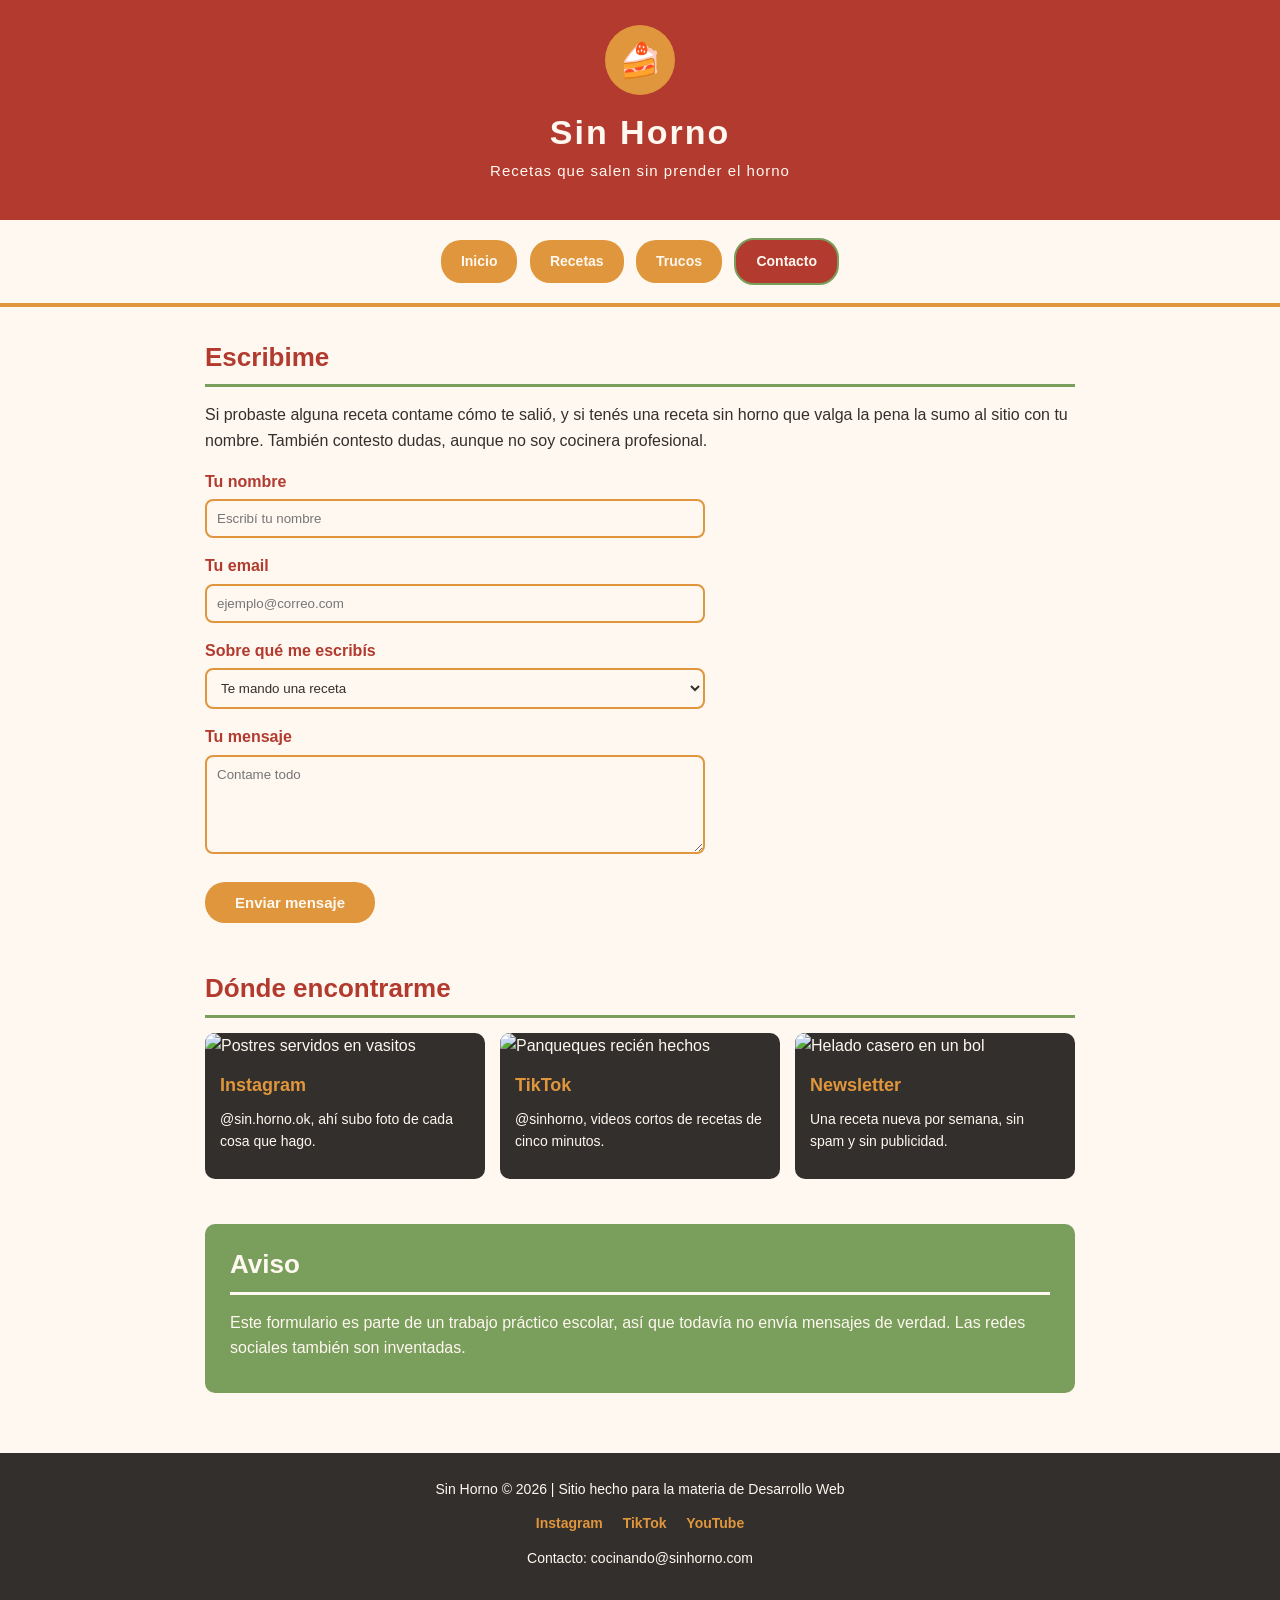
==== contacto.html @ 2b8857d3 "agregado de fotos" ====
<!DOCTYPE html>
<html lang="es">
<head>
  <meta charset="UTF-8">
  <meta name="viewport" content="width=device-width, initial-scale=1.0">
  <title>Sin Horno | Contacto</title>
  <link rel="stylesheet" href="styles.css">
</head>
<body>

  
  <header>
    <div class="logo">&#127856;</div>
    <h1 class="nombre-sitio">Sin Horno</h1>
    <p class="bajada">Recetas que salen sin prender el horno</p>
  </header>

  <!-- BARRA DE NAVEGACION -->
  <nav>
    <a class="boton-nav" href="index.html">Inicio</a>
    <a class="boton-nav" href="recetas.html">Recetas</a>
    <a class="boton-nav" href="trucos.html">Trucos</a>
    <a class="boton-nav activo" href="contacto.html">Contacto</a>
  </nav>

  <!-- CONTENIDO -->
  <main>

    <section class="seccion">
      <h2>Escribime</h2>
      <p>Si probaste alguna receta contame cómo te salió, y si tenés una receta
      sin horno que valga la pena la sumo al sitio con tu nombre. También
      contesto dudas, aunque no soy cocinera profesional.</p>

      <form class="formulario" action="#">
        <label for="nombre">Tu nombre</label>
        <input type="text" id="nombre" name="nombre" placeholder="Escribí tu nombre">

        <label for="email">Tu email</label>
        <input type="email" id="email" name="email" placeholder="ejemplo@correo.com">

        <label for="tema">Sobre qué me escribís</label>
        <select id="tema" name="tema">
          <option>Te mando una receta</option>
          <option>Probé una receta y te cuento</option>
          <option>Tengo una duda</option>
          <option>Otra cosa</option>
        </select>

        <label for="mensaje">Tu mensaje</label>
        <textarea id="mensaje" name="mensaje" rows="5" placeholder="Contame todo"></textarea>

        <button type="submit">Enviar mensaje</button>
      </form>
    </section>

    <section class="seccion">
      <h2>Dónde encontrarme</h2>
      <div class="tarjetas">

        <article class="tarjeta">
          <img src="https://share.google/t1tZrrpEKLKgAVVDU" alt="Postres servidos en vasitos">
          <h3>Instagram</h3>
          <p>@sin.horno.ok, ahí subo foto de cada cosa que hago.</p>
        </article>

        <article class="tarjeta">
          <img src="https://share.google/OLyDebJdWChXNL6Qj" alt="Panqueques recién hechos">
          <h3>TikTok</h3>
          <p>@sinhorno, videos cortos de recetas de cinco minutos.</p>
        </article>

        <article class="tarjeta">
          <img src="https://share.google/dHQaOZA0Nqm8f5Prq" alt="Helado casero en un bol">
          <h3>Newsletter</h3>
          <p>Una receta nueva por semana, sin spam y sin publicidad.</p>
        </article>

      </div>
    </section>

    <section class="destacado">
      <h2>Aviso</h2>
      <p>Este formulario es parte de un trabajo práctico escolar, así que
      todavía no envía mensajes de verdad. Las redes sociales también son
      inventadas.</p>
    </section>

  </main>

  <!-- PIE DE PAGINA -->
  <footer>
    <p>Sin Horno &copy; 2026 | Sitio hecho para la materia de Desarrollo Web</p>
    <p>
      <a href="#">Instagram</a>
      <a href="#">TikTok</a>
      <a href="#">YouTube</a>
    </p>
    <p>Contacto: cocinando@sinhorno.com</p>
  </footer>

</body>
</html>
---- styles.css ----
* {
  margin: 0;
  padding: 0;
  box-sizing: border-box;
}

body {
  font-family: Verdana, Geneva, sans-serif;
  background-color: #FFF8F0;
  color: #332F2C;
  line-height: 1.6;
}


header {
  background-color: #B23A2E;
  color: #FFF8F0;
  text-align: center;
  padding: 25px 15px;
}

.logo {
  width: 70px;
  height: 70px;
  line-height: 70px;
  font-size: 34px;
  background-color: #E0963C;
  border-radius: 50%;
  margin: 0 auto 10px auto;
}

.nombre-sitio {
  font-size: 34px;
  letter-spacing: 2px;
}

.bajada {
  color: #FFF8F0;
  font-size: 15px;
  letter-spacing: 1px;
}

/* ----- BARRA DE NAVEGACION ----- */
nav {
  background-color: #FFF8F0;
  border-bottom: 4px solid #E0963C;
  text-align: center;
  padding: 14px 10px;
}

.boton-nav {
  display: inline-block;
  background-color: #E0963C;
  color: #FFF8F0;
  text-decoration: none;
  font-size: 14px;
  font-weight: bold;
  padding: 10px 20px;
  margin: 4px;
  border-radius: 20px;
}

.boton-nav:hover {
  background-color: #B23A2E;
}

.boton-nav.activo {
  background-color: #B23A2E;
  border: 2px solid #7A9E5C;
}

/* ----- CONTENIDO ----- */
main {
  max-width: 900px;
  margin: 0 auto;
  padding: 30px 15px;
}

.seccion {
  margin-bottom: 45px;
}

h2 {
  color: #B23A2E;
  font-size: 26px;
  border-bottom: 3px solid #7A9E5C;
  padding-bottom: 6px;
  margin-bottom: 15px;
}

h3 {
  color: #B23A2E;
  font-size: 18px;
  margin-bottom: 8px;
}

p {
  margin-bottom: 12px;
}

.foto-grande {
  width: 100%;
  height: 320px;
  object-fit: cover;
  border: 5px solid #E0963C;
  border-radius: 10px;
}

.foto-chica {
  width: 160px;
  height: 160px;
  object-fit: cover;
  border: 4px solid #E0963C;
  border-radius: 10px;
  float: left;
  margin: 0 15px 10px 0;
}


.tarjetas {
  display: flex;
  flex-wrap: wrap;
  gap: 15px;
}

.tarjeta {
  flex: 1 1 240px;
  background-color: #332F2C;
  color: #FFF8F0;
  border-radius: 10px;
  overflow: hidden;
  padding-bottom: 15px;
}

.tarjeta img {
  width: 100%;
  height: 150px;
  object-fit: cover;
}

.tarjeta h3 {
  color: #E0963C;
  padding: 12px 15px 0 15px;
}

.tarjeta p {
  padding: 0 15px;
  font-size: 14px;
}


.destacado {
  background-color: #7A9E5C;
  color: #FFF8F0;
  padding: 20px 25px;
  border-radius: 10px;
}

.destacado h2 {
  color: #FFF8F0;
  border-bottom: 3px solid #FFF8F0;
}


.boton {
  display: inline-block;
  background-color: #E0963C;
  color: #FFF8F0;
  text-decoration: none;
  font-weight: bold;
  padding: 12px 25px;
  border-radius: 20px;
  margin-top: 10px;
}

.boton:hover {
  background-color: #B23A2E;
}


.lista-tips {
  margin-left: 25px;
}

.lista-tips li {
  margin-bottom: 10px;
}


.tabla {
  width: 100%;
  border-collapse: collapse;
}

.tabla th {
  background-color: #B23A2E;
  color: #FFF8F0;
  padding: 10px;
  text-align: left;
}

.tabla td {
  border: 2px solid #E0963C;
  padding: 10px;
  font-size: 14px;
}


.video {
  text-align: center;
}

.video iframe {
  width: 100%;
  max-width: 640px;
  height: 340px;
  border: 5px solid #E0963C;
  border-radius: 10px;
}


.formulario {
  max-width: 500px;
}

.formulario label {
  display: block;
  color: #B23A2E;
  font-weight: bold;
  margin-top: 15px;
  margin-bottom: 5px;
}

.formulario input,
.formulario select,
.formulario textarea {
  width: 100%;
  padding: 10px;
  border: 2px solid #E0963C;
  border-radius: 8px;
  background-color: #FFF8F0;
  font-family: Verdana, Geneva, sans-serif;
  color: #332F2C;
}

.formulario button {
  background-color: #E0963C;
  color: #FFF8F0;
  font-size: 15px;
  font-weight: bold;
  border: none;
  padding: 12px 30px;
  border-radius: 20px;
  margin-top: 20px;
  cursor: pointer;
}

.formulario button:hover {
  background-color: #B23A2E;
}

/* ----- PIE DE PAGINA ----- */
footer {
  background-color: #332F2C;
  color: #FFF8F0;
  text-align: center;
  padding: 25px 15px;
  font-size: 14px;
  margin-top: 30px;
}

footer a {
  color: #E0963C;
  text-decoration: none;
  margin: 0 8px;
  font-weight: bold;
}

footer a:hover {
  text-decoration: underline;
}
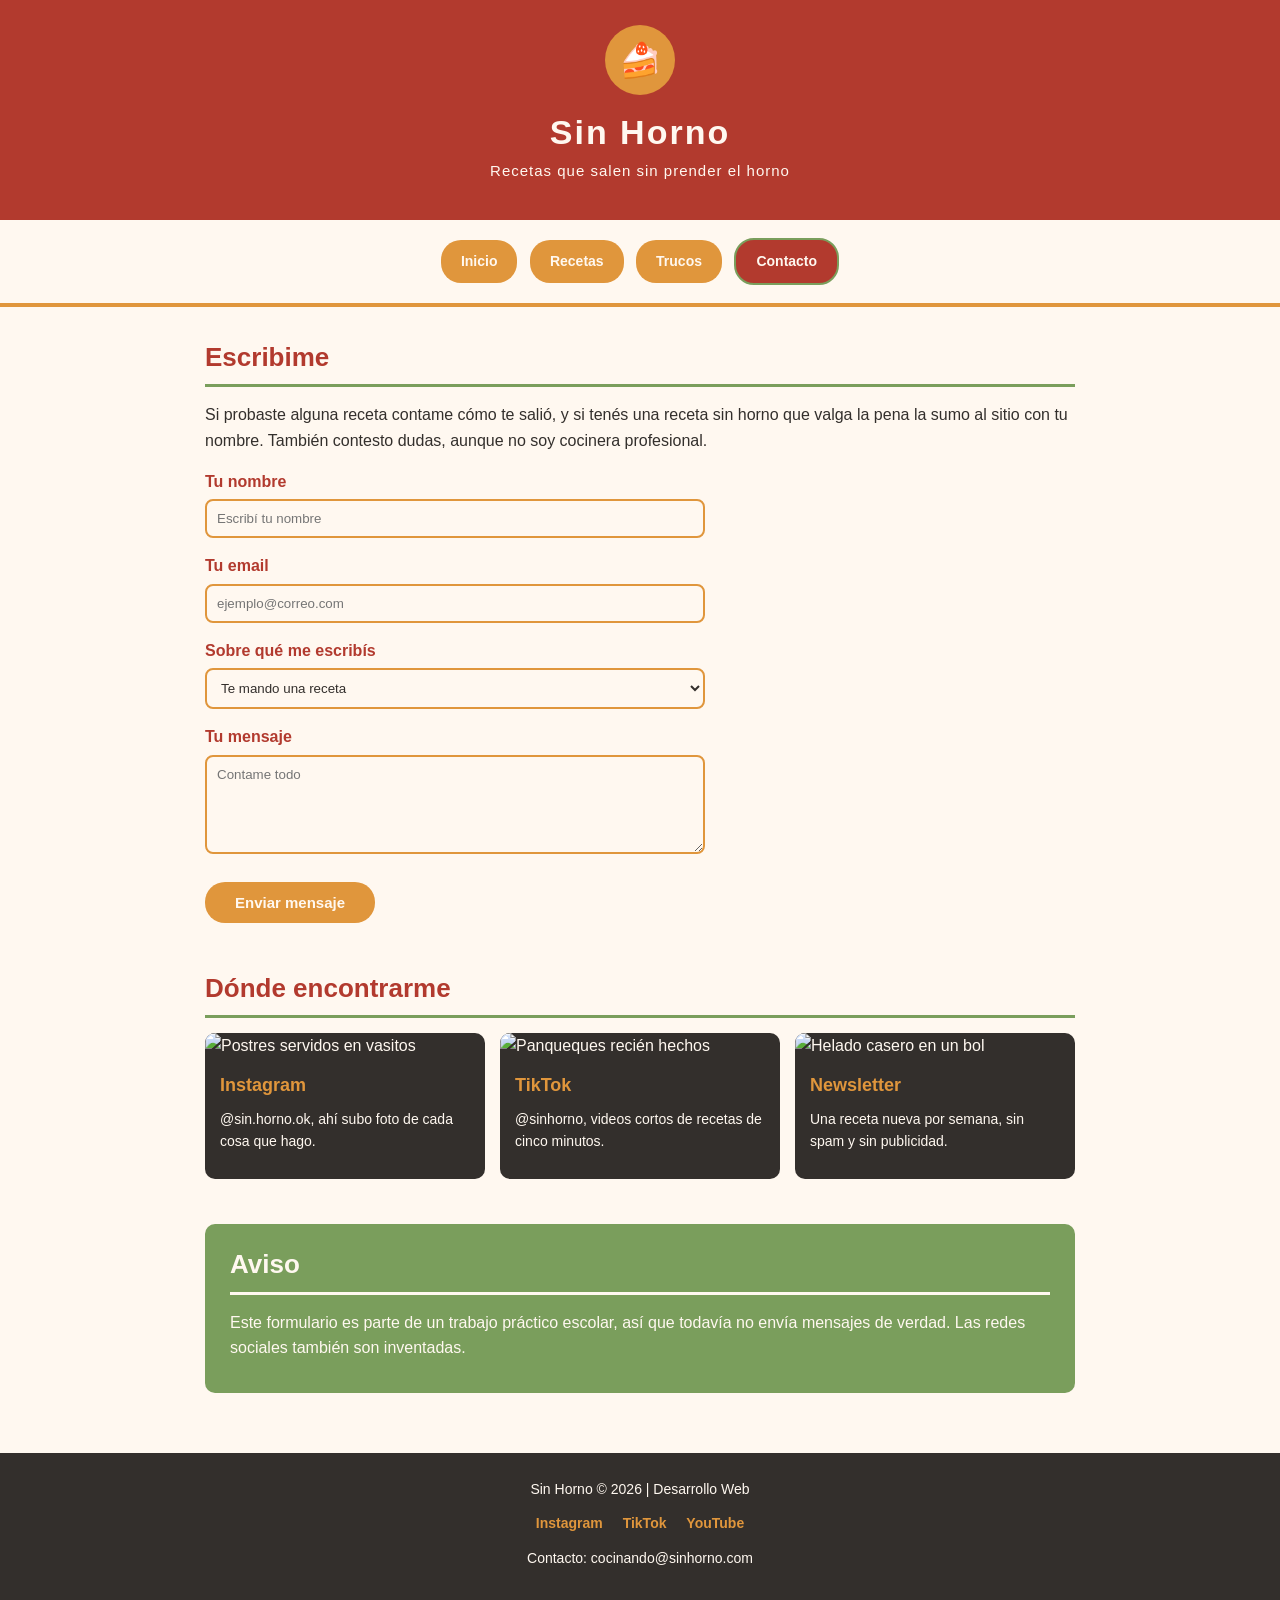
==== commit 9bd77247: "pie de pagina" ====
--- a/contacto.html
+++ b/contacto.html
@@ -90,7 +90,7 @@
 
   <!-- PIE DE PAGINA -->
   <footer>
-    <p>Sin Horno &copy; 2026 | Sitio hecho para la materia de Desarrollo Web</p>
+    <p>Sin Horno &copy; 2026 | Desarrollo Web</p>
     <p>
       <a href="#">Instagram</a>
       <a href="#">TikTok</a>
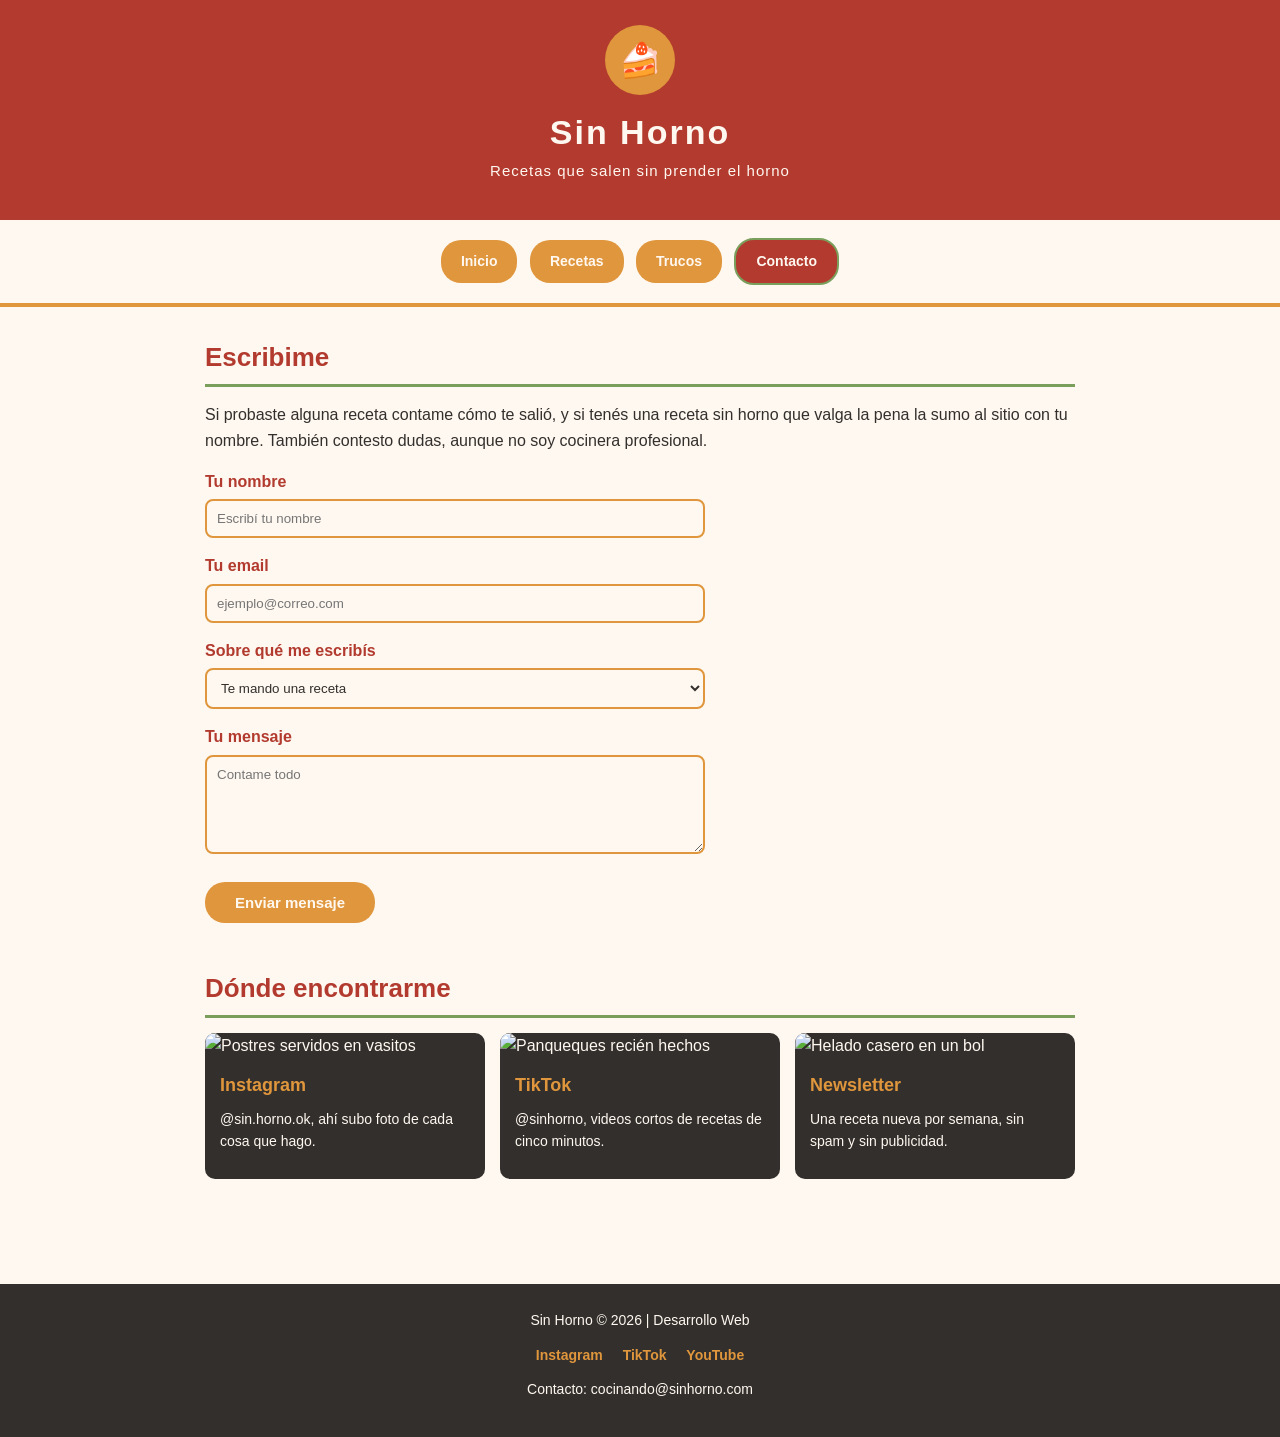
==== commit 11c23a35: "cambiado de main" ====
--- a/contacto.html
+++ b/contacto.html
@@ -79,13 +79,6 @@
       </div>
     </section>
 
-    <section class="destacado">
-      <h2>Aviso</h2>
-      <p>Este formulario es parte de un trabajo práctico escolar, así que
-      todavía no envía mensajes de verdad. Las redes sociales también son
-      inventadas.</p>
-    </section>
-
   </main>
 
   <!-- PIE DE PAGINA -->
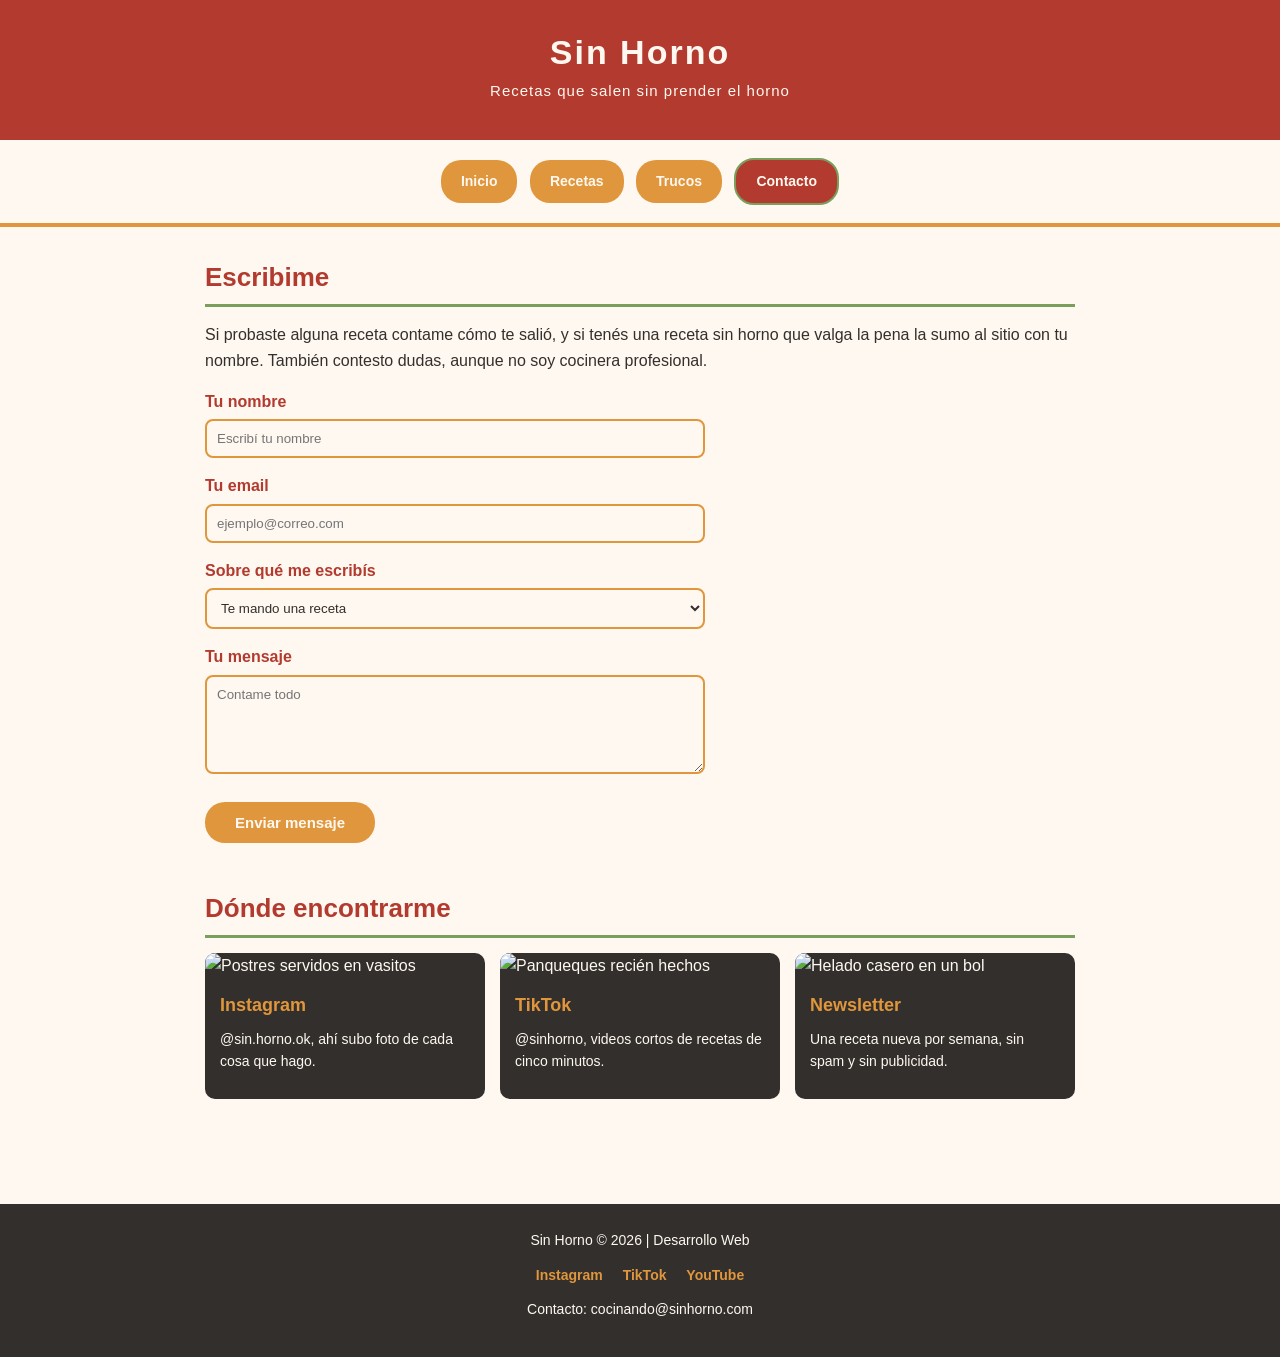
==== commit f66c9610: "fotos" ====
--- a/contacto.html
+++ b/contacto.html
@@ -10,7 +10,6 @@
 
   
   <header>
-    <div class="logo">&#127856;</div>
     <h1 class="nombre-sitio">Sin Horno</h1>
     <p class="bajada">Recetas que salen sin prender el horno</p>
   </header>
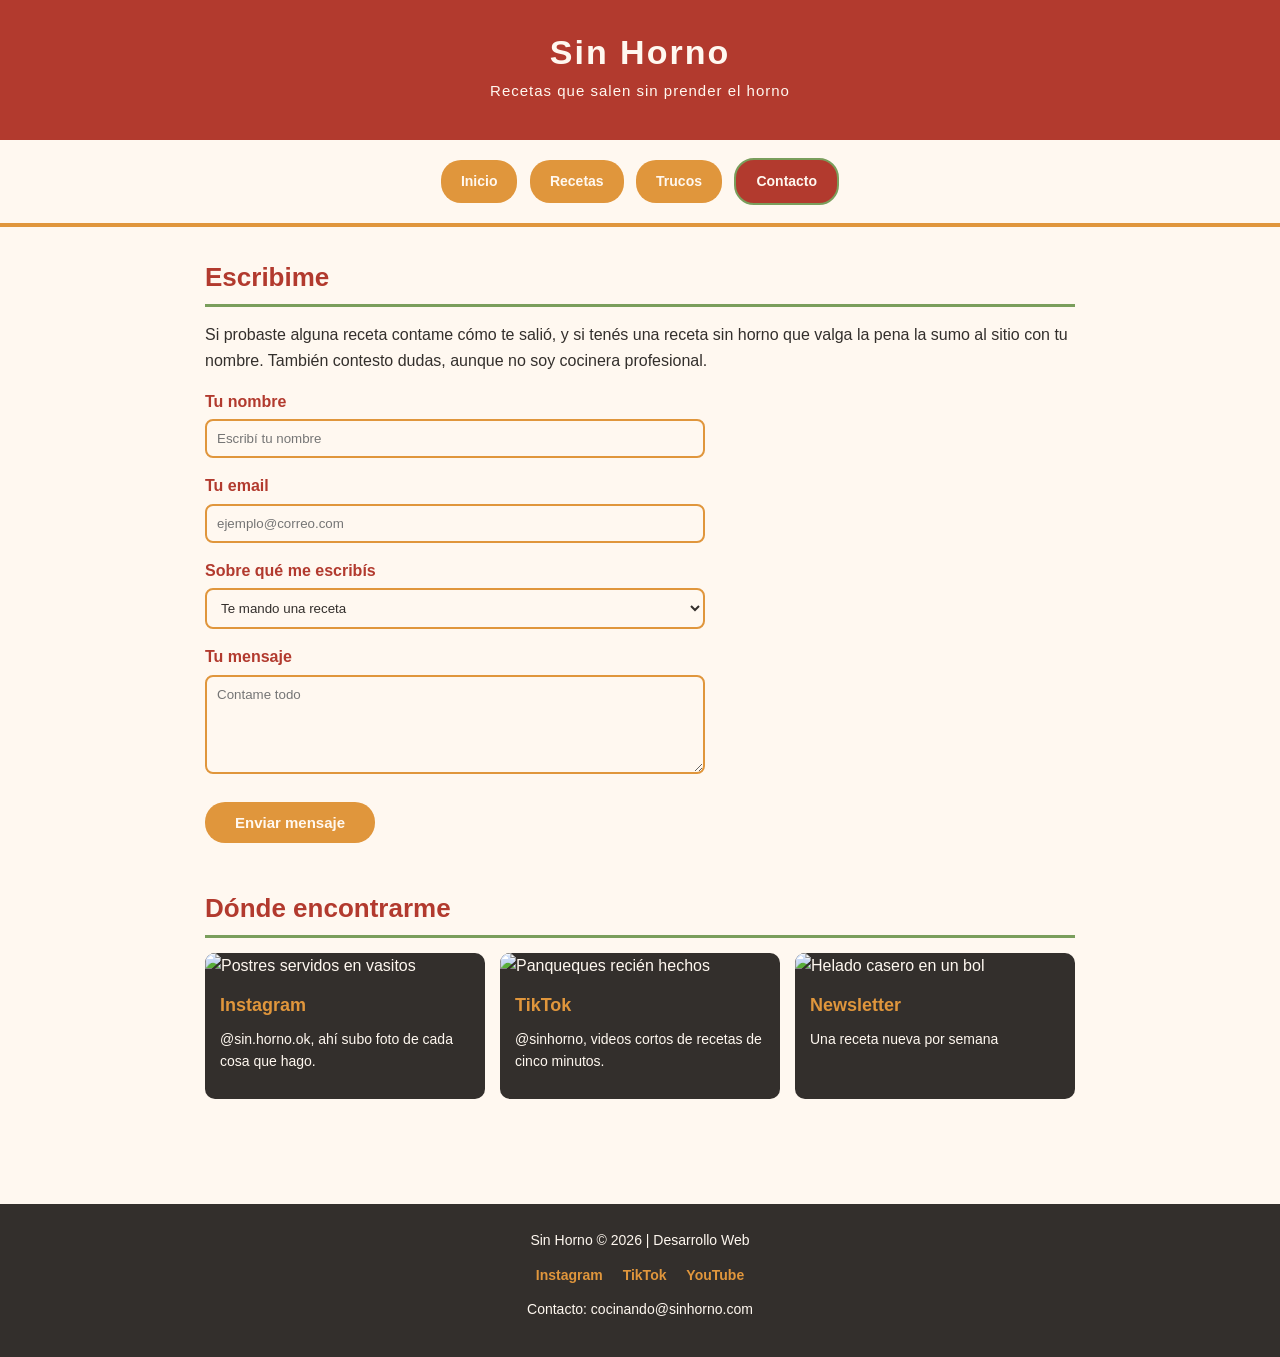
==== commit a79080e8: "section" ====
--- a/contacto.html
+++ b/contacto.html
@@ -72,7 +72,7 @@
         <article class="tarjeta">
           <img src="https://share.google/dHQaOZA0Nqm8f5Prq" alt="Helado casero en un bol">
           <h3>Newsletter</h3>
-          <p>Una receta nueva por semana, sin spam y sin publicidad.</p>
+          <p>Una receta nueva por semana</p>
         </article>
 
       </div>
